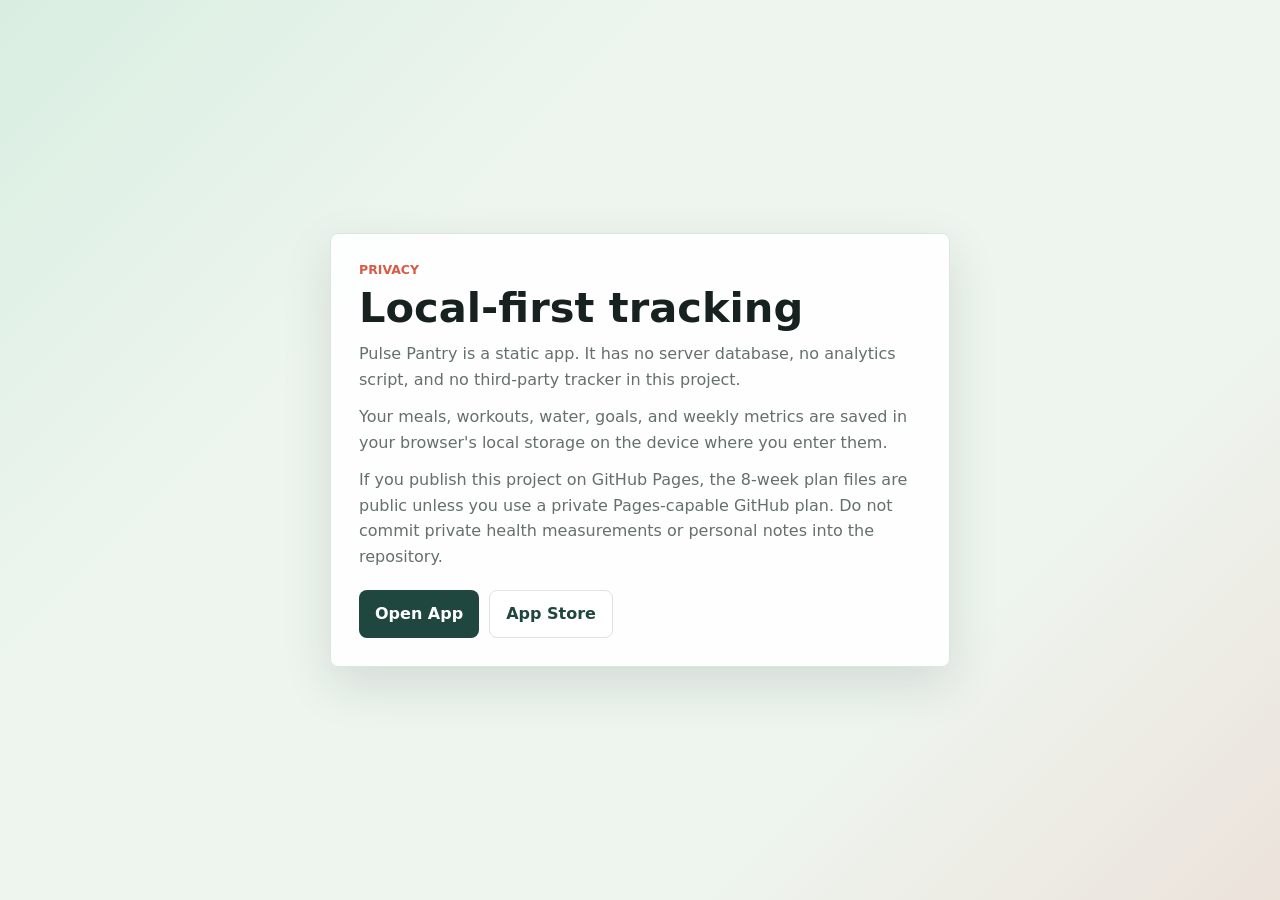
==== privacy.html @ 2217d6b6 "Initial fitness tracker PWA" ====
<!doctype html>
<html lang="en">
  <head>
    <meta charset="utf-8">
    <meta name="viewport" content="width=device-width, initial-scale=1">
    <title>Privacy - Pulse Pantry</title>
    <link rel="stylesheet" href="styles.css">
  </head>
  <body class="store-page">
    <main class="store-shell">
      <section class="store-feature">
        <p class="eyebrow">Privacy</p>
        <h1>Local-first tracking</h1>
        <p>Pulse Pantry is a static app. It has no server database, no analytics script, and no third-party tracker in this project.</p>
        <p>Your meals, workouts, water, goals, and weekly metrics are saved in your browser's local storage on the device where you enter them.</p>
        <p>If you publish this project on GitHub Pages, the 8-week plan files are public unless you use a private Pages-capable GitHub plan. Do not commit private health measurements or personal notes into the repository.</p>
        <div class="store-actions">
          <a class="primary-button" href="index.html">Open App</a>
          <a class="secondary-button" href="store.html">App Store</a>
        </div>
      </section>
    </main>
  </body>
</html>
---- styles.css ----
:root {
  color-scheme: light;
  --ink: #17211f;
  --muted: #64706c;
  --line: #dce5de;
  --surface: #ffffff;
  --wash: #eef5ef;
  --mint: #94d8b4;
  --forest: #20473f;
  --tomato: #d85c45;
  --gold: #e6b64c;
  --blue: #4e8fab;
  --shadow: 0 18px 50px rgba(23, 33, 31, 0.12);
  font-family: Inter, ui-sans-serif, system-ui, -apple-system, BlinkMacSystemFont, "Segoe UI", sans-serif;
}

* {
  box-sizing: border-box;
}

body {
  margin: 0;
  min-height: 100vh;
  background:
    linear-gradient(135deg, rgba(148, 216, 180, 0.24), transparent 32%),
    linear-gradient(315deg, rgba(216, 92, 69, 0.12), transparent 28%),
    var(--wash);
  color: var(--ink);
}

button,
input {
  font: inherit;
}

.app-shell {
  width: min(100%, 980px);
  margin: 0 auto;
  padding: 20px;
}

.topbar,
.section-title,
.store-actions,
.form-row,
.tab-list {
  display: flex;
  align-items: center;
}

.topbar {
  justify-content: space-between;
  gap: 16px;
  padding: 10px 0 18px;
}

h1,
h2,
p {
  margin: 0;
}

h1 {
  font-size: clamp(1.7rem, 5vw, 2.6rem);
  line-height: 1;
}

.eyebrow {
  color: var(--tomato);
  font-size: 0.78rem;
  font-weight: 800;
  letter-spacing: 0;
  text-transform: uppercase;
}

.icon-button {
  width: 44px;
  height: 44px;
  border: 1px solid var(--line);
  border-radius: 8px;
  background: var(--surface);
  color: var(--forest);
  font-size: 1.4rem;
  box-shadow: var(--shadow);
}

.hero-panel {
  display: grid;
  grid-template-columns: 1.5fr 1fr;
  gap: 24px;
  min-height: 260px;
  padding: 28px;
  border-radius: 8px;
  background:
    linear-gradient(135deg, rgba(32, 71, 63, 0.94), rgba(32, 71, 63, 0.76)),
    url("assets/pattern.svg");
  background-size: cover;
  color: white;
  box-shadow: var(--shadow);
}

.hero-copy {
  display: grid;
  align-content: end;
  gap: 12px;
}

.hero-copy h2 {
  max-width: 560px;
  font-size: clamp(2rem, 7vw, 4.5rem);
  line-height: 0.95;
}

.hero-copy p:last-child {
  max-width: 520px;
  color: rgba(255, 255, 255, 0.8);
}

.rings {
  display: grid;
  grid-template-columns: repeat(2, minmax(108px, 1fr));
  gap: 14px;
  align-content: center;
}

.ring {
  aspect-ratio: 1;
  display: grid;
  place-items: center;
  align-content: center;
  border-radius: 50%;
  background:
    radial-gradient(circle at center, var(--forest) 58%, transparent 59%),
    conic-gradient(var(--mint) calc(var(--value) * 1%), rgba(255, 255, 255, 0.2) 0);
}

.ring.secondary {
  background:
    radial-gradient(circle at center, var(--forest) 58%, transparent 59%),
    conic-gradient(var(--gold) calc(var(--value) * 1%), rgba(255, 255, 255, 0.2) 0);
}

.ring span {
  font-size: 1.6rem;
  font-weight: 900;
}

.ring small {
  color: rgba(255, 255, 255, 0.72);
  font-weight: 700;
}

.metric-grid {
  display: grid;
  grid-template-columns: repeat(4, minmax(0, 1fr));
  gap: 12px;
  margin: 18px 0;
}

.metric-card,
.tabs,
.log-section,
.store-feature {
  border: 1px solid var(--line);
  border-radius: 8px;
  background: rgba(255, 255, 255, 0.92);
  box-shadow: var(--shadow);
}

.metric-card {
  min-height: 118px;
  padding: 16px;
  display: grid;
  align-content: space-between;
}

.metric-label,
label,
.entry-meta {
  color: var(--muted);
  font-size: 0.84rem;
  font-weight: 700;
}

.metric-card strong {
  font-size: 1.45rem;
}

.metric-card small {
  color: var(--muted);
}

.tabs,
.log-section {
  padding: 16px;
}

.tab-list {
  gap: 8px;
  padding: 4px;
  border: 1px solid var(--line);
  border-radius: 8px;
  background: #f6faf7;
}

.tab {
  flex: 1;
  min-height: 42px;
  border: 0;
  border-radius: 6px;
  background: transparent;
  color: var(--muted);
  font-weight: 800;
}

.tab.active {
  background: var(--forest);
  color: white;
}

.panel {
  display: none;
  gap: 14px;
  padding-top: 16px;
}

.panel.active {
  display: grid;
}

label {
  display: grid;
  gap: 7px;
}

input {
  width: 100%;
  min-height: 48px;
  border: 1px solid var(--line);
  border-radius: 8px;
  padding: 0 13px;
  background: white;
  color: var(--ink);
}

select {
  width: 100%;
  min-height: 48px;
  border: 1px solid var(--line);
  border-radius: 8px;
  padding: 0 13px;
  background: white;
  color: var(--ink);
  font: inherit;
}

input:focus {
  outline: 3px solid rgba(78, 143, 171, 0.22);
  border-color: var(--blue);
}

select:focus {
  outline: 3px solid rgba(78, 143, 171, 0.22);
  border-color: var(--blue);
}

.form-row {
  gap: 12px;
}

.form-row > * {
  flex: 1;
}

.primary-button,
.secondary-button,
.text-button {
  min-height: 48px;
  border-radius: 8px;
  padding: 0 16px;
  font-weight: 900;
  text-decoration: none;
  display: inline-grid;
  place-items: center;
}

.primary-button {
  border: 0;
  background: var(--forest);
  color: white;
}

.secondary-button {
  border: 1px solid var(--line);
  background: white;
  color: var(--forest);
}

.text-button {
  border: 0;
  background: transparent;
  color: var(--tomato);
}

.log-section {
  margin-top: 18px;
}

.section-title {
  justify-content: space-between;
  gap: 12px;
}

.entry-list {
  list-style: none;
  padding: 0;
  margin: 14px 0 0;
  display: grid;
  gap: 10px;
}

.entry {
  display: grid;
  grid-template-columns: 1fr auto;
  gap: 10px;
  padding: 12px;
  border: 1px solid var(--line);
  border-radius: 8px;
  background: #fbfdfb;
}

.plan-grid,
.target-list {
  display: grid;
  gap: 10px;
}

.plan-grid {
  grid-template-columns: repeat(7, minmax(0, 1fr));
}

.plan-day,
.target-item {
  border: 1px solid var(--line);
  border-radius: 8px;
  background: #fbfdfb;
  padding: 12px;
}

.plan-day {
  min-height: 112px;
  display: grid;
  align-content: space-between;
}

.plan-day span,
.target-item span {
  color: var(--muted);
  font-size: 0.76rem;
  font-weight: 900;
  text-transform: uppercase;
}

.plan-day strong,
.target-item strong {
  display: block;
  margin-top: 8px;
}

.entry strong {
  display: block;
}

.entry-meta {
  margin-top: 3px;
}

.store-page {
  display: grid;
  place-items: center;
  padding: 24px;
}

.store-shell {
  width: min(100%, 620px);
}

.store-feature {
  padding: 28px;
}

.store-feature img {
  border-radius: 8px;
  box-shadow: var(--shadow);
}

.store-feature h1 {
  margin-top: 10px;
}

.store-feature p:not(.eyebrow) {
  margin-top: 12px;
  color: var(--muted);
  line-height: 1.6;
}

.store-actions {
  gap: 10px;
  margin-top: 20px;
  flex-wrap: wrap;
}

@media (max-width: 760px) {
  .app-shell {
    padding: 14px;
  }

  .hero-panel,
  .metric-grid {
    grid-template-columns: 1fr;
  }

  .hero-panel {
    min-height: auto;
    padding: 22px;
  }

  .rings {
    grid-template-columns: repeat(2, minmax(0, 1fr));
  }

  .metric-grid {
    grid-template-columns: repeat(2, minmax(0, 1fr));
  }

  .plan-grid {
    grid-template-columns: repeat(2, minmax(0, 1fr));
  }

  .form-row {
    flex-direction: column;
    align-items: stretch;
  }
}

@media (max-width: 410px) {
  .metric-grid,
  .rings,
  .plan-grid {
    grid-template-columns: 1fr;
  }

  .entry {
    grid-template-columns: 1fr;
  }
}
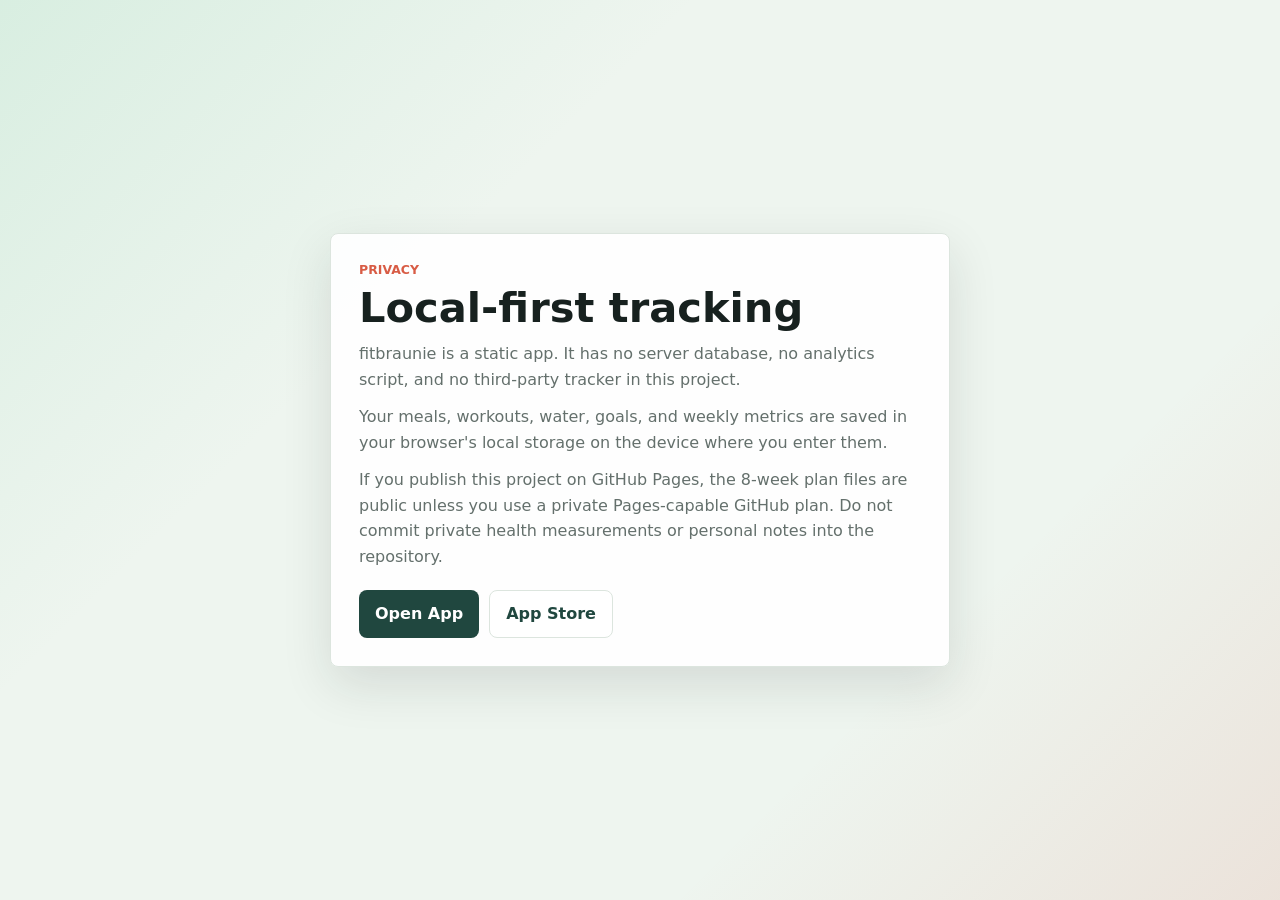
==== commit 7d707ab0: "Rename app to fitbraunie" ====
--- a/privacy.html
+++ b/privacy.html
@@ -3,7 +3,7 @@
   <head>
     <meta charset="utf-8">
     <meta name="viewport" content="width=device-width, initial-scale=1">
-    <title>Privacy - Pulse Pantry</title>
+    <title>Privacy - fitbraunie</title>
     <link rel="stylesheet" href="styles.css">
   </head>
   <body class="store-page">
@@ -11,7 +11,7 @@
       <section class="store-feature">
         <p class="eyebrow">Privacy</p>
         <h1>Local-first tracking</h1>
-        <p>Pulse Pantry is a static app. It has no server database, no analytics script, and no third-party tracker in this project.</p>
+        <p>fitbraunie is a static app. It has no server database, no analytics script, and no third-party tracker in this project.</p>
         <p>Your meals, workouts, water, goals, and weekly metrics are saved in your browser's local storage on the device where you enter them.</p>
         <p>If you publish this project on GitHub Pages, the 8-week plan files are public unless you use a private Pages-capable GitHub plan. Do not commit private health measurements or personal notes into the repository.</p>
         <div class="store-actions">
